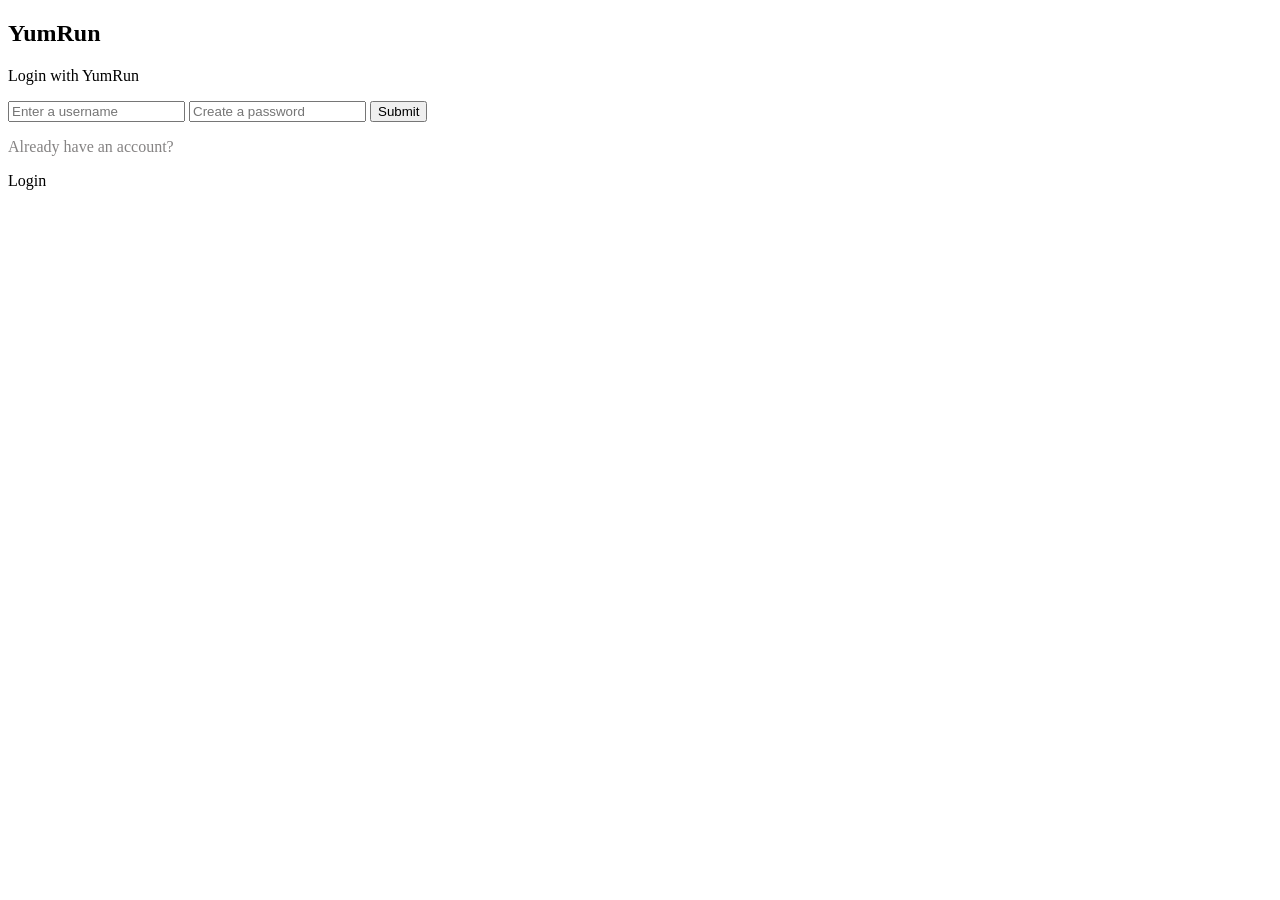
==== HTML/login.html @ db4bee1f "created separate folder for HTML,CSS files" ====
<!DOCTYPE html>
<html lang="en">
<head>
    <meta charset="UTF-8">
    <meta name="viewport" content="width=device-width, initial-scale=1.0">
    <title>Login/Register</title>
    <link rel="stylesheet" href="login.css">
</head>
<body>
        <div class="container">
            <div class="sidebar">
                <h2>YumRun</h2>
                <p>Login with YumRun</p>
            </div>
            <div class="text">
                <input class="input-text" type="text" placeholder="Enter a username">
                <input class="input-text" type="text" placeholder="Create a password">
                <button>Submit</button>
                <p style="color: rgb(133, 131, 131);">Already have an account? <p class="loginspan">Login</p></p>
                
                <p style="color: white;" class="googleApple">Login with Google</p>
                <p style="color: white;" class="googleApple">Login with Apple</p>
            </div>
        </div>
</body>
</html>
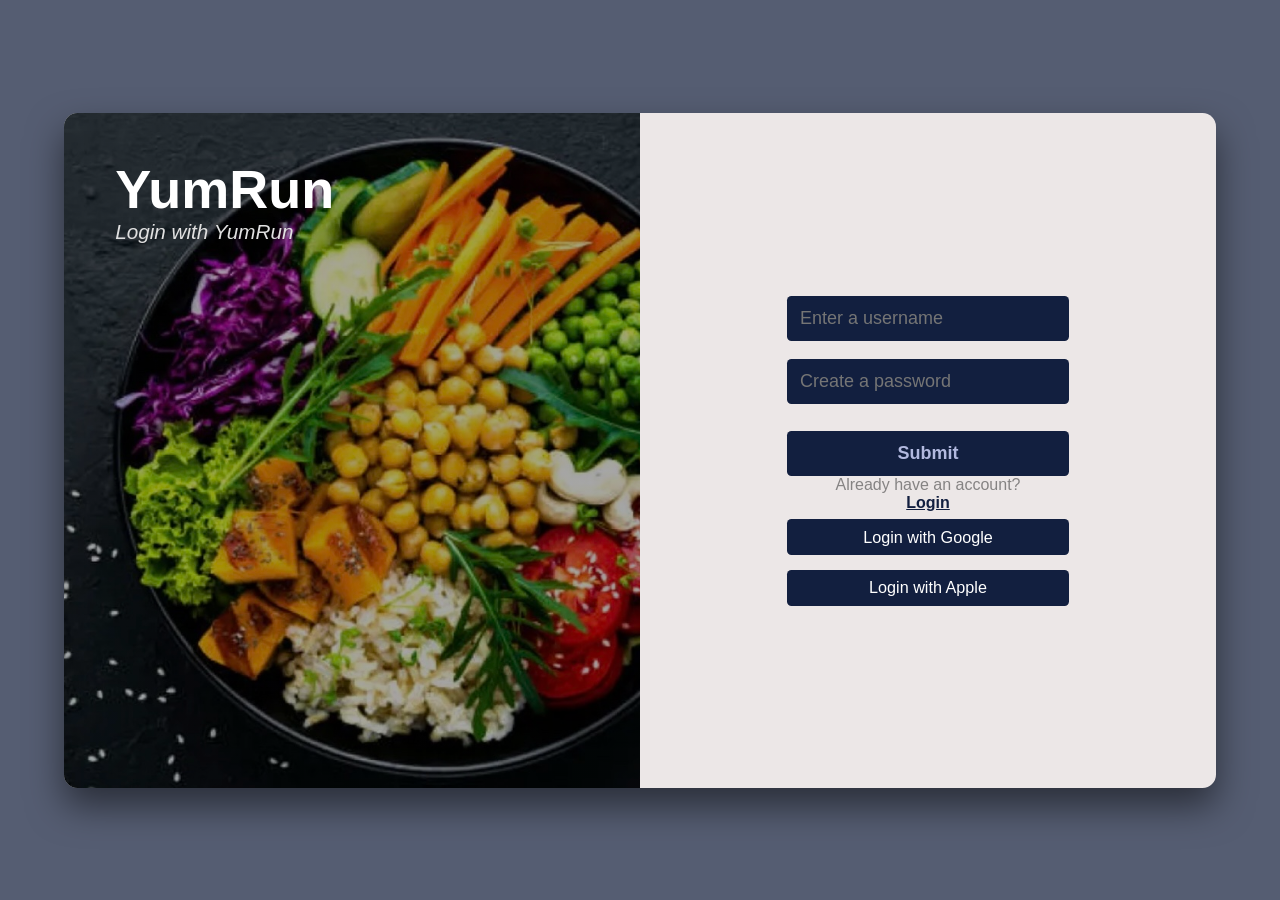
==== commit 6aea4f5e: "changed file name" ====
--- a/HTML/login.html
+++ b/HTML/login.html
@@ -4,7 +4,7 @@
     <meta charset="UTF-8">
     <meta name="viewport" content="width=device-width, initial-scale=1.0">
     <title>Login/Register</title>
-    <link rel="stylesheet" href="login.css">
+    <link rel="stylesheet" href="../CSS/login.css">
 </head>
 <body>
         <div class="container">
--- a/CSS/login.css
+++ b/CSS/login.css
@@ -0,0 +1,217 @@
+@import url('https://fonts.googleapis.com/css2?family=Poppins:wght@300;400;600&display=swap');
+
+* {
+    margin: 0;
+    padding: 0;
+    box-sizing: border-box;
+    font-family: 'Poppins', sans-serif;
+}
+
+
+body {
+    background: rgb(85, 93, 114);
+    min-height: 100vh;
+    display: flex;
+    justify-content: center;
+    align-items: center;
+}
+
+
+.container {
+    background: rgb(236, 231, 231);
+    width: 90vw;
+    height: 75vh;
+    max-width: 90vw;
+    border-radius: 1.5vh;
+    display: flex;
+    overflow: hidden;
+    box-shadow: 0 2vh 4vh rgba(0, 0, 0, 0.5);
+}
+
+
+.sidebar {
+    width: 45vw;
+    height: 100%;
+    background-image:
+        linear-gradient(rgba(0,0,0,0.35), rgba(0,0,0,0.35)),
+        url('../images/login-image.jpg');
+    background-size: cover;
+    background-position: center;
+    padding: 5vh 4vw;
+    display: flex;
+    flex-direction: column;
+    justify-content: flex-start;
+}
+
+.sidebar h2 {
+    font-size: 6vh;
+    color: #ffffff;
+}
+
+.sidebar p {
+    font-size: 2.3vh;
+    color: #e0e0e0;
+    font-style: italic;
+}
+
+
+.text {
+    width: 45vw;
+    height: 100%;
+    padding: 5vh 4vw;
+    display: flex;
+    flex-direction: column;
+    align-items: center;
+    justify-content: center;
+    color: rgb(255, 255, 255);
+}
+.input-text {
+    background: rgb(18, 31, 63);
+    width: 22vw;
+    height: 5vh;
+    margin: 1vh 0;
+    padding: 1vh 1vw;
+    border: none;
+    border-radius: 0.5vh;
+    outline: none;
+    font-size: 2vh;
+    color: white;
+}
+
+
+button {
+    background: rgb(18, 31, 63);
+    width: 22vw;
+    height: 5vh;
+    margin-top: 2vh;
+    color: #b2b9df;
+    border: none;
+    border-radius: 0.5vh;
+    font-weight: 600;
+    font-size: 2vh;
+    cursor: pointer;
+    transition: 0.3s ease;
+}
+
+button:hover {
+    background-color: rgb(58, 79, 131);
+    transform: translateY(-0.3vh);
+}
+
+
+.loginspan {
+    text-decoration: underline;
+    font-weight: 600;
+    cursor: pointer;
+    color: rgb(18, 31, 63);
+}
+
+.loginspan:hover {
+    color: rgb(18, 31, 63);
+    text-decoration: underline;
+}
+
+.googleApple {
+    background: rgb(18, 31, 63);
+    width: 22vw;
+    height: 4vh;
+    color: #333;
+    margin: 0.8vh 0;
+    border-radius: 0.5vh;
+    font-size: 1.8vh;
+    display: flex;
+    align-items: center;
+    justify-content: center;
+    cursor: pointer;
+    transition: 0.2s;
+}
+
+.googleApple:hover {
+    background-color: rgb(58, 79, 131);
+    font-weight: 600;
+}
+
+@media (max-width: 900px) {
+    .container {
+        flex-direction: column;
+        width: 90vw;
+        height: 90vh;
+    }
+
+    .sidebar,
+    .text {
+        width: 100%;
+        height: 45vh;
+    }
+
+    .inputtext,
+    button,
+    .googleApple{
+        width: 60vw;
+    }
+
+    .text img {
+        width: 15vw;
+    }
+}
+
+
+@media (max-width: 600px) {
+    .container {
+        height: 95vh;
+    }
+
+    .sidebar {
+        height: 35vh;
+        padding: 4vh 5vw;
+    }
+
+    .sidebar h2 {
+        font-size: 5vh;
+    }
+
+    .text {
+        height: 60vh;
+    }
+
+    .inputtext,
+    button,
+    .googleApple{
+        width: 75vw;
+        font-size: 2vh;
+    }
+
+    .text img {
+        width: 22vw;
+    }
+
+}
+@media (max-width: 600px) {
+    .container {
+        width: 100vw;
+        height: 100vh;
+        border-radius: 0;
+        justify-content: center;
+        align-items: center;
+    }
+
+
+    .text {
+        width: 90vw;
+        height: auto;
+        min-height: 70vh;
+        border-radius: 2vh;
+        justify-content: center;
+    }
+
+    .inputtext,
+    button,
+    .googleApple{
+        width: 80vw;
+        font-size: 2vh;
+    }
+
+    button {
+        height: 5.5vh;
+    }
+}
